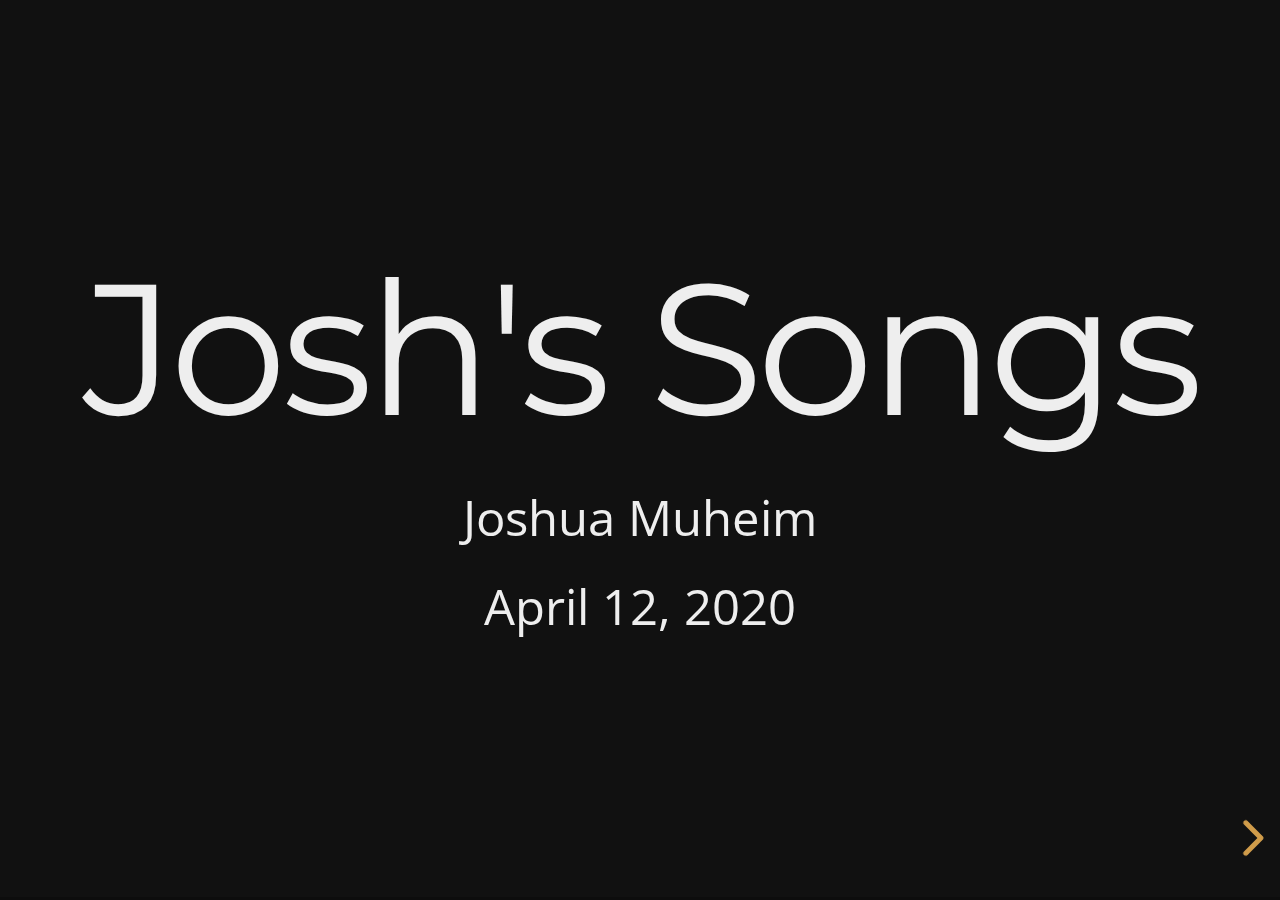
==== joshs-songs.html @ f377abb5 "Initial commit" ====
<!DOCTYPE html>
<html>
<head>
  <meta charset="utf-8">
  <meta name="generator" content="pandoc">
  <meta name="author" content="Joshua Muheim">
  <meta name="dcterms.date" content="2020-04-12">
  <title>Josh's Songs</title>
  <meta name="apple-mobile-web-app-capable" content="yes">
  <meta name="apple-mobile-web-app-status-bar-style" content="black-translucent">
  <meta name="viewport" content="width=device-width, initial-scale=1.0, maximum-scale=1.0, user-scalable=no, minimal-ui">
  <link rel="stylesheet" href="./reveal.js/css/reveal.css">
  <style type="text/css">code{white-space: pre;}</style>
  <link rel="stylesheet" href="./reveal.js/css/theme/night.css" id="theme">
  <!-- Printing and PDF exports -->
  <script>
    var link = document.createElement( 'link' );
    link.rel = 'stylesheet';
    link.type = 'text/css';
    link.href = window.location.search.match( /print-pdf/gi ) ? './reveal.js/css/print/pdf.css' : './reveal.js/css/print/paper.css';
    document.getElementsByTagName( 'head' )[0].appendChild( link );
  </script>
  <!--[if lt IE 9]>
  <script src="./reveal.js/lib/js/html5shiv.js"></script>
  <![endif]-->
</head>
<body>
  <div class="reveal">
    <div class="slides">

<section>
  <h1 class="title">Josh's Songs</h1>
  <p class="author">Joshua Muheim</p>
  <p class="date">April 12, 2020</p>
</section>
<section id="TOC">
<ul>
<li><a href="#/wish-you-were-here-pink-floyd">Wish you were here (Pink Floyd)</a></li>
</ul>
</section>

<section><section id="wish-you-were-here-pink-floyd" class="titleslide slide level1"><h1>Wish you were here (Pink Floyd)</h1></section><section id="intro" class="slide level2">
<h2>Intro</h2>
<ul>
<li><code>Em</code> / <code>G</code></li>
<li><code>Em</code> / <code>G</code></li>
<li><code>Em</code> / <code>Am7</code></li>
<li><code>Em</code> / <code>Am7</code></li>
<li><code>G</code> / <code>G</code></li>
</ul>
<p>(Repeat with solo)</p>
</section><section id="st-verse-12" class="slide level2">
<h2>1st verse (1/2)</h2>
<ul>
<li><code>C</code> So, so you think you can <code>D</code> tell<br />
</li>
<li>heaven from <code>Am</code> hell?<br />
</li>
<li>Blue skies from <code>G</code> pain?<br />
</li>
<li>Can you tell a green <code>D</code> field<br />
</li>
<li>from a cold steel <code>C</code> rail?<br />
</li>
<li>A smile from a <code>Am</code> veil?<br />
</li>
<li>Do you think you can <code>G</code> tell?</li>
</ul>
</section><section id="st-verse-22" class="slide level2">
<h2>1st verse (2/2)</h2>
<p>Did they get you to <code>C</code> trade<br />
your heroes for <code>D</code> ghosts?<br />
Hot ashes for <code>Am</code> trees?<br />
Hot air for a <code>G</code> cool breeze?<br />
Cold comfort for <code>D</code> change<br />
And did you ex<code>C</code>change<br />
a walk-on part in the <code>Am</code> war<br />
for a lead role in a <code>G</code> cage</p>
</section><section id="guitar-solo" class="slide level2">
<h2>Guitar solo</h2>
<p>(Like intro)</p>
</section><section id="verse-2" class="slide level2">
<h2>Verse 2</h2>
<p><code>C</code> How I wish<br />
how I wish you were <code>D</code> here<br />
We're just <code>Am</code> two lost souls<br />
swimming in a fishbowl <code>G</code><br />
year after year <code>D</code><br />
Running over the same old ground <code>C</code><br />
what have we found<br />
the same old <code>Am</code> fears?<br />
Wish you were <code>G</code> here</p>
</section><section id="outro" class="slide level2">
<h2>Outro</h2>
<p>(Like intro)</p>
</section></section>
    </div>
  </div>

  <script src="./reveal.js/lib/js/head.min.js"></script>
  <script src="./reveal.js/js/reveal.js"></script>

  <script>

      // Full list of configuration options available at:
      // https://github.com/hakimel/reveal.js#configuration
      Reveal.initialize({

        // Optional reveal.js plugins
        dependencies: [
          { src: './reveal.js/lib/js/classList.js', condition: function() { return !document.body.classList; } },
          { src: './reveal.js/plugin/zoom-js/zoom.js', async: true },
              { src: './reveal.js/plugin/notes/notes.js', async: true }
        ]
      });
    </script>
    </body>
</html>
---- reveal.js/css/theme/night.css ----
/**
 * Black theme for reveal.js.
 *
 * Copyright (C) 2011-2012 Hakim El Hattab, http://hakim.se
 */
@import url(https://fonts.googleapis.com/css?family=Montserrat:700);
@import url(https://fonts.googleapis.com/css?family=Open+Sans:400,700,400italic,700italic);
/*********************************************
 * GLOBAL STYLES
 *********************************************/
body {
  background: #111;
  background-color: #111; }

.reveal {
  font-family: "Open Sans", sans-serif;
  font-size: 40px;
  font-weight: normal;
  color: #eee; }

::selection {
  color: #fff;
  background: #e7ad52;
  text-shadow: none; }

::-moz-selection {
  color: #fff;
  background: #e7ad52;
  text-shadow: none; }

.reveal .slides section,
.reveal .slides section > section {
  line-height: 1.3;
  font-weight: inherit; }

/*********************************************
 * HEADERS
 *********************************************/
.reveal h1,
.reveal h2,
.reveal h3,
.reveal h4,
.reveal h5,
.reveal h6 {
  margin: 0 0 20px 0;
  color: #eee;
  font-family: "Montserrat", Impact, sans-serif;
  font-weight: normal;
  line-height: 1.2;
  letter-spacing: -0.03em;
  text-transform: none;
  text-shadow: none;
  word-wrap: break-word; }

.reveal h1 {
  font-size: 3.77em; }

.reveal h2 {
  font-size: 2.11em; }

.reveal h3 {
  font-size: 1.55em; }

.reveal h4 {
  font-size: 1em; }

.reveal h1 {
  text-shadow: none; }

/*********************************************
 * OTHER
 *********************************************/
.reveal p {
  margin: 20px 0;
  line-height: 1.3; }

/* Ensure certain elements are never larger than the slide itself */
.reveal img,
.reveal video,
.reveal iframe {
  max-width: 95%;
  max-height: 95%; }

.reveal strong,
.reveal b {
  font-weight: bold; }

.reveal em {
  font-style: italic; }

.reveal ol,
.reveal dl,
.reveal ul {
  display: inline-block;
  text-align: left;
  margin: 0 0 0 1em; }

.reveal ol {
  list-style-type: decimal; }

.reveal ul {
  list-style-type: disc; }

.reveal ul ul {
  list-style-type: square; }

.reveal ul ul ul {
  list-style-type: circle; }

.reveal ul ul,
.reveal ul ol,
.reveal ol ol,
.reveal ol ul {
  display: block;
  margin-left: 40px; }

.reveal dt {
  font-weight: bold; }

.reveal dd {
  margin-left: 40px; }

.reveal blockquote {
  display: block;
  position: relative;
  width: 70%;
  margin: 20px auto;
  padding: 5px;
  font-style: italic;
  background: rgba(255, 255, 255, 0.05);
  box-shadow: 0px 0px 2px rgba(0, 0, 0, 0.2); }

.reveal blockquote p:first-child,
.reveal blockquote p:last-child {
  display: inline-block; }

.reveal q {
  font-style: italic; }

.reveal pre {
  display: block;
  position: relative;
  width: 90%;
  margin: 20px auto;
  text-align: left;
  font-size: 0.55em;
  font-family: monospace;
  line-height: 1.2em;
  word-wrap: break-word;
  box-shadow: 0px 5px 15px rgba(0, 0, 0, 0.15); }

.reveal code {
  font-family: monospace;
  text-transform: none; }

.reveal pre code {
  display: block;
  padding: 5px;
  overflow: auto;
  max-height: 400px;
  word-wrap: normal; }

.reveal table {
  margin: auto;
  border-collapse: collapse;
  border-spacing: 0; }

.reveal table th {
  font-weight: bold; }

.reveal table th,
.reveal table td {
  text-align: left;
  padding: 0.2em 0.5em 0.2em 0.5em;
  border-bottom: 1px solid; }

.reveal table th[align="center"],
.reveal table td[align="center"] {
  text-align: center; }

.reveal table th[align="right"],
.reveal table td[align="right"] {
  text-align: right; }

.reveal table tbody tr:last-child th,
.reveal table tbody tr:last-child td {
  border-bottom: none; }

.reveal sup {
  vertical-align: super;
  font-size: smaller; }

.reveal sub {
  vertical-align: sub;
  font-size: smaller; }

.reveal small {
  display: inline-block;
  font-size: 0.6em;
  line-height: 1.2em;
  vertical-align: top; }

.reveal small * {
  vertical-align: top; }

/*********************************************
 * LINKS
 *********************************************/
.reveal a {
  color: #e7ad52;
  text-decoration: none;
  -webkit-transition: color .15s ease;
  -moz-transition: color .15s ease;
  transition: color .15s ease; }

.reveal a:hover {
  color: #f3d7ac;
  text-shadow: none;
  border: none; }

.reveal .roll span:after {
  color: #fff;
  background: #d08a1d; }

/*********************************************
 * IMAGES
 *********************************************/
.reveal section img {
  margin: 15px 0px;
  background: rgba(255, 255, 255, 0.12);
  border: 4px solid #eee;
  box-shadow: 0 0 10px rgba(0, 0, 0, 0.15); }

.reveal section img.plain {
  border: 0;
  box-shadow: none; }

.reveal a img {
  -webkit-transition: all .15s linear;
  -moz-transition: all .15s linear;
  transition: all .15s linear; }

.reveal a:hover img {
  background: rgba(255, 255, 255, 0.2);
  border-color: #e7ad52;
  box-shadow: 0 0 20px rgba(0, 0, 0, 0.55); }

/*********************************************
 * NAVIGATION CONTROLS
 *********************************************/
.reveal .controls {
  color: #e7ad52; }

/*********************************************
 * PROGRESS BAR
 *********************************************/
.reveal .progress {
  background: rgba(0, 0, 0, 0.2);
  color: #e7ad52; }

.reveal .progress span {
  -webkit-transition: width 800ms cubic-bezier(0.26, 0.86, 0.44, 0.985);
  -moz-transition: width 800ms cubic-bezier(0.26, 0.86, 0.44, 0.985);
  transition: width 800ms cubic-bezier(0.26, 0.86, 0.44, 0.985); }

/*********************************************
 * PRINT BACKGROUND
 *********************************************/
@media print {
  .backgrounds {
    background-color: #111; } }
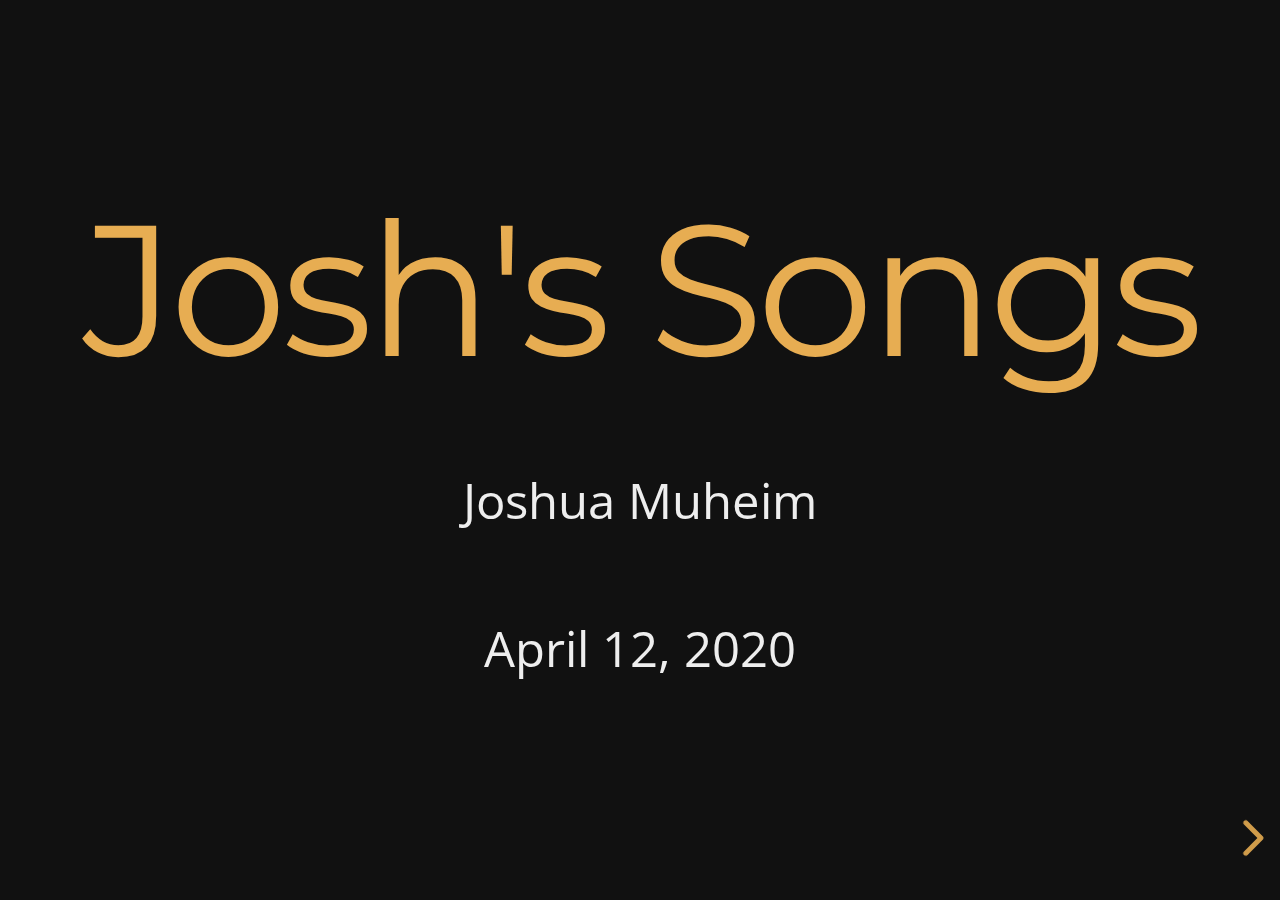
==== commit 7f1cfb47: "Layout looking good" ====
--- a/joshs-songs.html
+++ b/joshs-songs.html
@@ -35,61 +35,117 @@
 </section>
 <section id="TOC">
 <ul>
-<li><a href="#/wish-you-were-here-pink-floyd">Wish you were here (Pink Floyd)</a></li>
+<li><a href="#/dolly-parton-jolene">Dolly Parton: Jolene</a></li>
+<li><a href="#/pink-floyd-wish-you-were-here">Pink Floyd: Wish you were here</a></li>
 </ul>
 </section>
 
-<section><section id="wish-you-were-here-pink-floyd" class="titleslide slide level1"><h1>Wish you were here (Pink Floyd)</h1></section><section id="intro" class="slide level2">
+<section><section id="dolly-parton-jolene" class="titleslide slide level1"><h1>Dolly Parton: Jolene</h1></section><section id="intro" class="slide level2">
 <h2>Intro</h2>
-<ul>
-<li><code>Em</code> / <code>G</code></li>
-<li><code>Em</code> / <code>G</code></li>
-<li><code>Em</code> / <code>Am7</code></li>
-<li><code>Em</code> / <code>Am7</code></li>
-<li><code>G</code> / <code>G</code></li>
-</ul>
-<p>(Repeat with solo)</p>
-</section><section id="st-verse-12" class="slide level2">
-<h2>1st verse (1/2)</h2>
-<ul>
-<li><code>C</code> So, so you think you can <code>D</code> tell<br />
-</li>
-<li>heaven from <code>Am</code> hell?<br />
-</li>
-<li>Blue skies from <code>G</code> pain?<br />
-</li>
-<li>Can you tell a green <code>D</code> field<br />
-</li>
-<li>from a cold steel <code>C</code> rail?<br />
-</li>
-<li>A smile from a <code>Am</code> veil?<br />
-</li>
-<li>Do you think you can <code>G</code> tell?</li>
-</ul>
-</section><section id="st-verse-22" class="slide level2">
-<h2>1st verse (2/2)</h2>
-<p>Did they get you to <code>C</code> trade<br />
-your heroes for <code>D</code> ghosts?<br />
-Hot ashes for <code>Am</code> trees?<br />
-Hot air for a <code>G</code> cool breeze?<br />
-Cold comfort for <code>D</code> change<br />
-And did you ex<code>C</code>change<br />
-a walk-on part in the <code>Am</code> war<br />
-for a lead role in a <code>G</code> cage</p>
-</section><section id="guitar-solo" class="slide level2">
-<h2>Guitar solo</h2>
-<p>(Like intro)</p>
+<p>Am (4 bars)</p>
+</section><section id="chorus" class="slide level2">
+<h2>Chorus</h2>
+<p>Jo<code>Am</code>lene, Jo<code>C</code>lene, Jo<code>G</code>lene, Jo<code>Am</code>lene<br />
+I'm <code>G</code> begging of you,<br />
+please don't take my <code>Am</code> man<br />
+Jo<code>Am</code>lene, Jo<code>C</code>lene, Jo<code>G</code>lene, Jo<code>Am</code>lene<br />
+<code>G</code> Please don't take him<br />
+<code>Em</code> just because you <code>Am</code> can</p>
+</section><section id="verse-1" class="slide level2">
+<h2>Verse 1</h2>
+<pre><code>       Am        C
+Your beauty is beyond compare
+
+       G                Am
+With flaming locks of auburn hair
+
+       G             Em              Am
+With ivory skin and eyes of emerald green
+
+       Am             C
+Your smile is like a breath of spring
+
+       G                  Am
+Your voice is soft like summer rain
+
+       G         Em             Am
+And I cannot compete with you, Jolene</code></pre>
 </section><section id="verse-2" class="slide level2">
 <h2>Verse 2</h2>
-<p><code>C</code> How I wish<br />
-how I wish you were <code>D</code> here<br />
-We're just <code>Am</code> two lost souls<br />
-swimming in a fishbowl <code>G</code><br />
-year after year <code>D</code><br />
-Running over the same old ground <code>C</code><br />
-what have we found<br />
-the same old <code>Am</code> fears?<br />
-Wish you were <code>G</code> here</p>
+<pre><code>    Am             C
+He talks about you in his sleep
+
+     G                Am
+There&#39;s nothing I can do to keep
+
+       G             Em               Am
+From crying when he calls your name, Jolene
+
+    Am            C
+And I can easily understand
+
+    G                 Am
+How you could easily take my man
+
+         G                  Em           Am
+But you don&#39;t know what he means to me, Jolene</code></pre>
+</section><section id="chorus-1" class="slide level2">
+<h2>Chorus</h2>
+<pre><code>  Am      C       G       Am
+Jolene, Jolene, Jolene, Jolene
+
+      G                                 Am
+I&#39;m begging of you, please don&#39;t take my man
+
+  Am      C       G       Am
+Jolene, Jolene, Jolene, Jolene
+
+  G                    Em             Am
+Please don&#39;t take him just because you can</code></pre>
+</section><section id="verse-3" class="slide level2">
+<h2>Verse 3</h2>
+<pre><code>Am                    C
+You could have your choice of men
+
+    G              Am
+But I could never love again
+
+   G           Em           Am
+He&#39;s the only one for me, Jolene
+
+   Am               C
+I had to have this talk with you
+
+    G           Am
+My happiness depends on you
+
+    G           Em           Am
+Whatever you decide to do, Jolene</code></pre>
+</section><section id="chorus-2" class="slide level2">
+<h2>Chorus</h2>
+<p>Am C G Am<br />
+Jolene, Jolene, Jolene, Jolene</p>
+<pre><code>  G                                 Am  </code></pre>
+<p>I'm begging of you, please don't take my man</p>
+<p>Am C G Am Jolene, Jolene, Jolene, Jolene</p>
+<p>G Em Am Please don't take him <em>even though</em> you can</p>
+</section></section>
+<section><section id="pink-floyd-wish-you-were-here" class="titleslide slide level1"><h1>Pink Floyd: Wish you were here</h1></section><section id="intro-1" class="slide level2">
+<h2>Intro</h2>
+<p><code>Em</code> / <code>G</code> <code>Em</code> / <code>G</code> <code>Em</code> / <code>Am7</code> <code>Em</code> / <code>Am7</code> <code>G</code> / <code>G</code></p>
+<p>(Repeat with solo)</p>
+</section><section id="verse-1-1" class="slide level2">
+<h2>Verse 1</h2>
+<p><code>C</code> So, so you think you can <code>D</code> tell heaven from <code>Am</code> hell? Blue skies from <code>G</code> pain? Can you tell a green <code>D</code> field from a cold steel <code>C</code> rail? A smile from a <code>Am</code> veil? Do you think you can <code>G</code> tell?</p>
+</section><section id="verse-2-1" class="slide level2">
+<h2>Verse 2</h2>
+<p>Did they get you to <code>C</code> trade your heroes for <code>D</code> ghosts? Hot ashes for <code>Am</code> trees? Hot air for a <code>G</code> cool breeze? Cold comfort for <code>D</code> change And did you ex<code>C</code>change a walk-on part in the <code>Am</code> war for a lead role in a <code>G</code> cage</p>
+</section><section id="interlude" class="slide level2">
+<h2>Interlude</h2>
+<p>(Like intro)</p>
+</section><section id="chorus-3" class="slide level2">
+<h2>Chorus</h2>
+<p><code>C</code> How I wish how I wish you were <code>D</code> here We're just <code>Am</code> two lost souls swimming in a fishbowl <code>G</code> year after year <code>D</code> Running over the same old ground <code>C</code> what have we found the same old <code>Am</code> fears? Wish you were <code>G</code> here</p>
 </section><section id="outro" class="slide level2">
 <h2>Outro</h2>
 <p>(Like intro)</p>
@@ -105,6 +161,8 @@
       // Full list of configuration options available at:
       // https://github.com/hakimel/reveal.js#configuration
       Reveal.initialize({
+        // Display a presentation progress bar
+        progress: false,
 
         // Optional reveal.js plugins
         dependencies: [
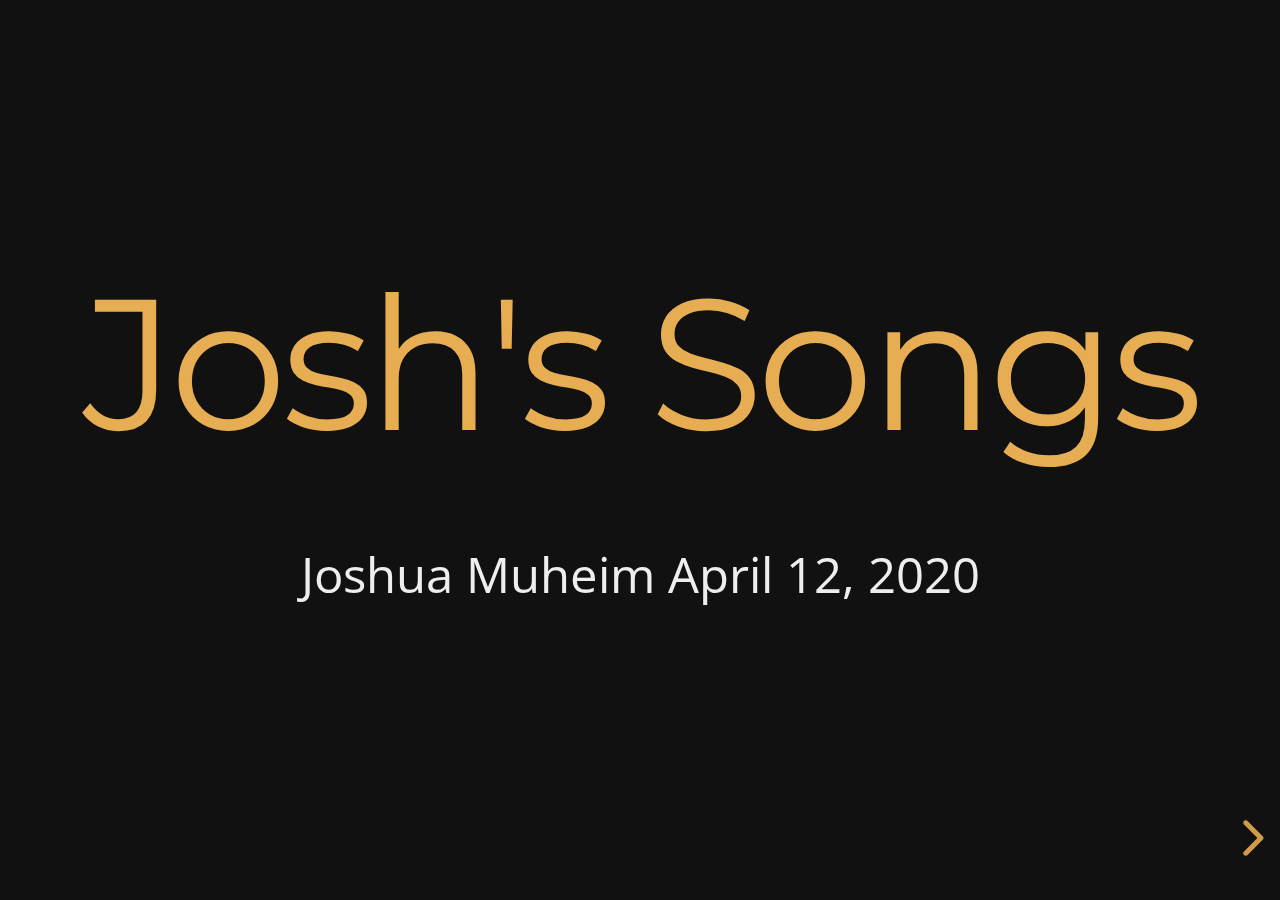
==== commit 0d970758: "Adding some songs" ====
--- a/joshs-songs.html
+++ b/joshs-songs.html
@@ -36,13 +36,14 @@
 <section id="TOC">
 <ul>
 <li><a href="#/dolly-parton-jolene">Dolly Parton: Jolene</a></li>
+<li><a href="#/the-river-is-flowing">The river is flowing</a></li>
 <li><a href="#/pink-floyd-wish-you-were-here">Pink Floyd: Wish you were here</a></li>
 </ul>
 </section>
 
 <section><section id="dolly-parton-jolene" class="titleslide slide level1"><h1>Dolly Parton: Jolene</h1></section><section id="intro" class="slide level2">
 <h2>Intro</h2>
-<p>Am (4 bars)</p>
+<p>Am <em>(4 bars)</em></p>
 </section><section id="chorus" class="slide level2">
 <h2>Chorus</h2>
 <p>Jo<code>Am</code>lene, Jo<code>C</code>lene, Jo<code>G</code>lene, Jo<code>Am</code>lene<br />
@@ -53,102 +54,138 @@
 <code>Em</code> just because you <code>Am</code> can</p>
 </section><section id="verse-1" class="slide level2">
 <h2>Verse 1</h2>
-<pre><code>       Am        C
-Your beauty is beyond compare
-
-       G                Am
-With flaming locks of auburn hair
-
-       G             Em              Am
-With ivory skin and eyes of emerald green
-
-       Am             C
-Your smile is like a breath of spring
-
-       G                  Am
-Your voice is soft like summer rain
-
-       G         Em             Am
-And I cannot compete with you, Jolene</code></pre>
+<p>Your <code>Am</code> beauty is be<code>C</code>yond compare<br />
+With <code>G</code> flaming locks of <code>Am</code> auburn hair<br />
+With <code>G</code> ivory skin<br />
+and <code>Em</code> eyes of emerald <code>Am</code> green<br />
+Your <code>Am</code> smile is like a <code>C</code> breath of spring<br />
+Your <code>G</code> voice is soft like <code>Am</code> summer rain<br />
+And <code>G</code> I cannot com<code>Em</code>pete with you, <code>Am</code> Jolene</p>
 </section><section id="verse-2" class="slide level2">
 <h2>Verse 2</h2>
-<pre><code>    Am             C
-He talks about you in his sleep
-
-     G                Am
-There&#39;s nothing I can do to keep
-
-       G             Em               Am
-From crying when he calls your name, Jolene
-
-    Am            C
-And I can easily understand
-
-    G                 Am
-How you could easily take my man
-
-         G                  Em           Am
-But you don&#39;t know what he means to me, Jolene</code></pre>
+<p>He <code>Am</code> talks about you <code>C</code> in his sleep<br />
+There's <code>G</code> nothing I can <code>Am</code> do to keep<br />
+From <code>G</code> crying when he <code>Em</code> calls your name, Jo<code>Am</code>lene<br />
+And <code>Am</code> I can easily <code>C</code> understand<br />
+How <code>G</code> you could easily <code>Am</code> take my man<br />
+But you <code>G</code> don't know what he <code>Em</code> means to me, Jo<code>Am</code>lene</p>
 </section><section id="chorus-1" class="slide level2">
 <h2>Chorus</h2>
-<pre><code>  Am      C       G       Am
-Jolene, Jolene, Jolene, Jolene
-
-      G                                 Am
-I&#39;m begging of you, please don&#39;t take my man
-
-  Am      C       G       Am
-Jolene, Jolene, Jolene, Jolene
-
-  G                    Em             Am
-Please don&#39;t take him just because you can</code></pre>
+<blockquote>
+<p>(Like 1st time)</p>
+</blockquote>
 </section><section id="verse-3" class="slide level2">
 <h2>Verse 3</h2>
-<pre><code>Am                    C
-You could have your choice of men
-
-    G              Am
-But I could never love again
-
-   G           Em           Am
-He&#39;s the only one for me, Jolene
-
-   Am               C
-I had to have this talk with you
-
-    G           Am
-My happiness depends on you
-
-    G           Em           Am
-Whatever you decide to do, Jolene</code></pre>
+<p><code>Am</code> You could have your <code>C</code> choice of men<br />
+But <code>G</code> I could never <code>Am</code> love again<br />
+<code>G</code> He's the only <code>Em</code> one for me, Jo<code>Am</code>lene<br />
+I <code>Am</code> had to have this <code>C</code> talk with you<br />
+My <code>G</code> happiness de<code>Am</code>pends on you<br />
+What<code>G</code>ever you de<code>Em</code>cide to do, Jo<code>Am</code>lene</p>
 </section><section id="chorus-2" class="slide level2">
 <h2>Chorus</h2>
-<p>Am C G Am<br />
-Jolene, Jolene, Jolene, Jolene</p>
-<pre><code>  G                                 Am  </code></pre>
-<p>I'm begging of you, please don't take my man</p>
-<p>Am C G Am Jolene, Jolene, Jolene, Jolene</p>
-<p>G Em Am Please don't take him <em>even though</em> you can</p>
+<blockquote>
+<p>(Like 1st time, except last line)</p>
+</blockquote>
+<p>...Please don't take him <strong>even though</strong> you can</p>
+</section><section id="notes" class="slide level2">
+<h2>Notes</h2>
+<ul>
+<li>Original song: <a href="https://www.youtube.com/watch?v=Ixrje2rXLMA" class="uri">https://www.youtube.com/watch?v=Ixrje2rXLMA</a></li>
+<li>Guitar tutorial: <a href="https://www.youtube.com/watch?v=O2j6cZlT2LI" class="uri">https://www.youtube.com/watch?v=O2j6cZlT2LI</a></li>
+<li>Nice interpretation by The Petersens: <a href="https://www.youtube.com/watch?v=viQx4KDivPY" class="uri">https://www.youtube.com/watch?v=viQx4KDivPY</a></li>
+</ul>
+</section></section>
+<section><section id="the-river-is-flowing" class="titleslide slide level1"><h1>The river is flowing</h1></section><section id="verse-1-1" class="slide level2">
+<h2>Verse 1</h2>
+<blockquote>
+<p>(Chords sequence is the same through whole song)</p>
+</blockquote>
+<p>The <code>Am</code> river is <code>C</code> flowing, <code>G</code> flowing in <code>Am</code> growing,<br />
+the river is flowing back to the sea.<br />
+Mother Earth is caring me, her child I will always be,<br />
+Mother Earth is caring me, back to the sea</p>
+</section><section id="verse-2-1" class="slide level2">
+<h2>Verse 2</h2>
+<p>The Moon she is waiting, waxing and waning<br />
+the Moon she is waiting, for us to be free.<br />
+Sister Moon watch over me, a child I will always be.<br />
+Sister Moon watch over me, until we are free</p>
+</section><section id="verse-3-1" class="slide level2">
+<h2>Verse 3</h2>
+<p>The Sun he is shining, brightly he´s shining,<br />
+the Sun he is shining, lightning the way.<br />
+Father Sun shine over me, your child I will always be,<br />
+father Sun shine over me, until we can see!</p>
+</section><section id="verse-4" class="slide level2">
+<h2>Verse 4</h2>
+<p>The Fire is burning, destroying and healing,<br />
+the Fire is burning, for us to get pure.<br />
+Violet Flame burn over me, a child I will always be,<br />
+violet Flame burn over me, until we are pure</p>
+</section><section id="notes-1" class="slide level2">
+<h2>Notes</h2>
+<ul>
+<li>Source tab: <a href="https://tabs.ultimate-guitar.com/tab/indian-summer/the-river-is-flowing-chords-1159196" class="uri">https://tabs.ultimate-guitar.com/tab/indian-summer/the-river-is-flowing-chords-1159196</a></li>
+</ul>
 </section></section>
 <section><section id="pink-floyd-wish-you-were-here" class="titleslide slide level1"><h1>Pink Floyd: Wish you were here</h1></section><section id="intro-1" class="slide level2">
 <h2>Intro</h2>
-<p><code>Em</code> / <code>G</code> <code>Em</code> / <code>G</code> <code>Em</code> / <code>Am7</code> <code>Em</code> / <code>Am7</code> <code>G</code> / <code>G</code></p>
+<p><code class="x">G</code> / <code class="x">Em</code><br />
+<code class="x">G</code> / <code class="x">Em</code><br />
+<code class="x">G</code> / <code class="x">Em</code><br />
+<code class="x">A</code> / <code class="x">Em</code><br />
+<code class="x">A</code> / <code class="x">G</code></p>
+<blockquote>
 <p>(Repeat with solo)</p>
-</section><section id="verse-1-1" class="slide level2">
+</blockquote>
+</section><section id="verse-1-2" class="slide level2">
 <h2>Verse 1</h2>
-<p><code>C</code> So, so you think you can <code>D</code> tell heaven from <code>Am</code> hell? Blue skies from <code>G</code> pain? Can you tell a green <code>D</code> field from a cold steel <code>C</code> rail? A smile from a <code>Am</code> veil? Do you think you can <code>G</code> tell?</p>
-</section><section id="verse-2-1" class="slide level2">
+<p><code>C</code> So, so you think you can <code>D</code> tell<br />
+heaven from <code>Am</code> hell?<br />
+Blue skies from <code>G</code> pain?<br />
+Can you tell a green <code>D</code> field<br />
+from a cold steel <code>C</code> rail?<br />
+A smile from a <code>Am</code> veil?<br />
+Do you think you can <code>G</code> tell?</p>
+</section><section id="verse-2-2" class="slide level2">
 <h2>Verse 2</h2>
-<p>Did they get you to <code>C</code> trade your heroes for <code>D</code> ghosts? Hot ashes for <code>Am</code> trees? Hot air for a <code>G</code> cool breeze? Cold comfort for <code>D</code> change And did you ex<code>C</code>change a walk-on part in the <code>Am</code> war for a lead role in a <code>G</code> cage</p>
+<p>Did they get you to <code>C</code> trade<br />
+your heroes for <code>D</code> ghosts?<br />
+Hot ashes for <code>Am</code> trees?<br />
+Hot air for a <code>G</code> cool breeze?<br />
+Cold comfort for <code>D</code> change<br />
+And did you ex<code>C</code>change<br />
+a walk-on part in the <code>Am</code> war<br />
+for a lead role in a <code>G</code> cage...</p>
 </section><section id="interlude" class="slide level2">
 <h2>Interlude</h2>
-<p>(Like intro)</p>
+<blockquote>
+<p>(Like intro, but do not repeat)</p>
+</blockquote>
 </section><section id="chorus-3" class="slide level2">
 <h2>Chorus</h2>
-<p><code>C</code> How I wish how I wish you were <code>D</code> here We're just <code>Am</code> two lost souls swimming in a fishbowl <code>G</code> year after year <code>D</code> Running over the same old ground <code>C</code> what have we found the same old <code>Am</code> fears? Wish you were <code>G</code> here</p>
+<p><code>C</code> How I wish<br />
+how I wish you were <code>D</code> here<br />
+We're just <code>Am</code> two lost souls<br />
+swimming in a fishbowl <code>G</code><br />
+year after year <code>D</code><br />
+Running over the same old ground <code>C</code><br />
+what have we found<br />
+the same old <code>Am</code> fears?<br />
+Wish you were <code>G</code> here</p>
 </section><section id="outro" class="slide level2">
 <h2>Outro</h2>
+<blockquote>
 <p>(Like intro)</p>
+</blockquote>
+</section><section id="notes-2" class="slide level2">
+<h2>Notes</h2>
+<ul>
+<li>Original song: <a href="https://www.youtube.com/watch?v=IXdNnw99-Ic" class="uri">https://www.youtube.com/watch?v=IXdNnw99-Ic</a></li>
+<li>Guitar tutorial: <a href="https://www.youtube.com/watch?v=4m1T4v9bIds" class="uri">https://www.youtube.com/watch?v=4m1T4v9bIds</a></li>
+<li>Source tab: <a href="https://tabs.ultimate-guitar.com/tab/indian-summer/the-river-is-flowing-chords-1159196" class="uri">https://tabs.ultimate-guitar.com/tab/indian-summer/the-river-is-flowing-chords-1159196</a></li>
+</ul>
 </section></section>
     </div>
   </div>
